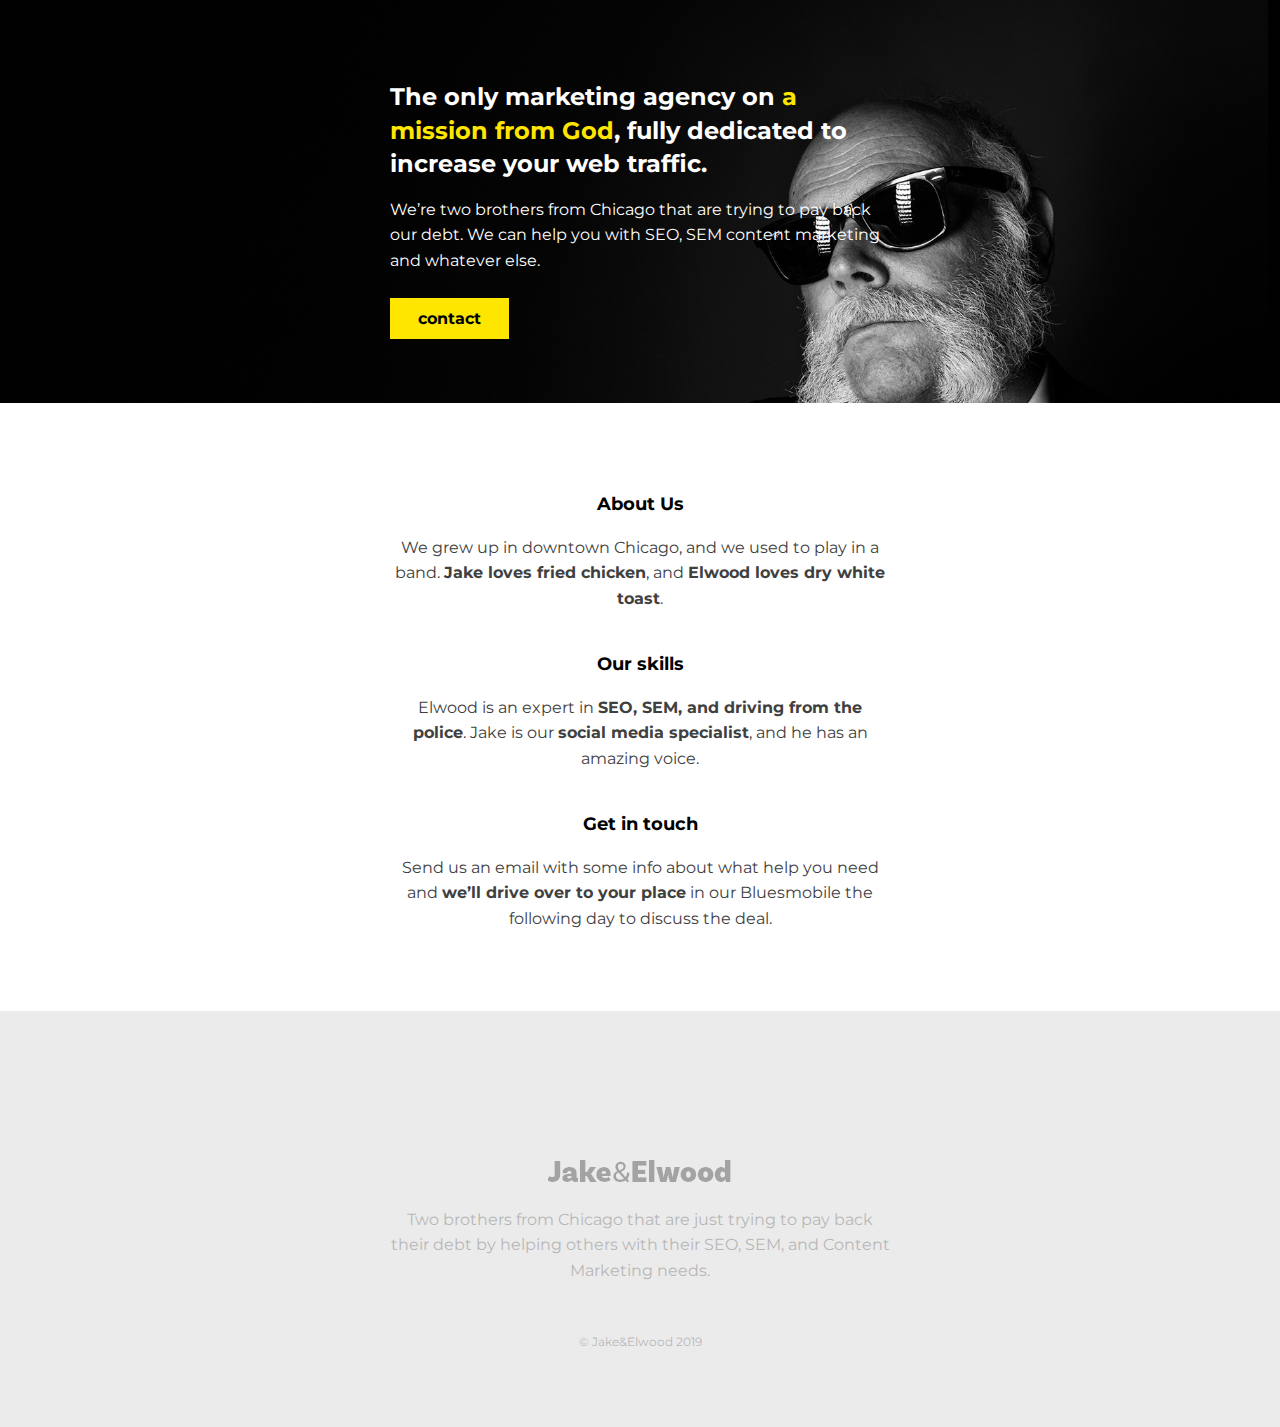
==== index.html @ 21589142 "home page mobile done" ====
<!DOCTYPE html>
<html lang="en">
  <head>
    <meta charset="UTF-8" />
    <meta http-equiv="X-UA-Compatible" content="IE=edge" />
    <meta name="viewport" content="width=device-width, initial-scale=1.0" />
    <title>Jake & Elwood</title>
    <link
      href="https://fonts.googleapis.com/css?family=Montserrat:400,700&display=swap"
      rel="stylesheet"
    />
    <link rel="stylesheet" href="./styles.css" />
    <link rel="stylesheet" href="https://cdnjs.cloudflare.com/ajax/libs/font-awesome/6.1.2/css/all.min.css" integrity="sha512-1sCRPdkRXhBV2PBLUdRb4tMg1w2YPf37qatUFeS7zlBy7jJI8Lf4VHwWfZZfpXtYSLy85pkm9GaYVYMfw5BC1A==" crossorigin="anonymous" referrerpolicy="no-referrer" />
  </head>
  <body>
      <!-- <header class="header main-grid">
            <div class="col-3 header-content">
                <a class="logo-link" href="index.html">
                    <img src="img/logo.png" alt="" class="logo">
                </a>
                
                <nav class="nav">
                    <ul class="nav-list">
                        <li class="nav-item"><a href="index.html" class="nav-link">home</a></li>
                        <li class="nav-item"><a href="about.html" class="nav-link">about us</a></li>
                        <li class="nav-item"><a href="contact.html" class="nav-link">contact</a></li>
                    </ul>
                </nav>
            </div>
        </header> -->
        
        <main>
            <section class="hero main-grid">
                <!-- <div class="col-2"> -->
                    <h1 class="hero-title">The only marketing agency on <span class="accent-color">a mission from God</span></a>, fully dedicated to increase your web traffic. </h1>
                    <p class="subtitle">We’re two brothers from Chicago that are trying to pay back our debt. We can help you with SEO, SEM content marketing and whatever else.</p>
                    <a class="btn btn-primary" href="./contact.html">contact</a>
                <!-- </div> -->
            </section>
        
            <section class="info main-grid">
                <div class="col">
                    <h2 class="section-title section-title-center">About Us</h2>
                    <p>We grew up in downtown Chicago, and we used to play in a band. <strong>Jake loves fried chicken</strong>, and <strong>Elwood loves dry white toast</strong>.</p>
                </div>
                <div class="col">
                    <h2 class="section-title section-title-center">Our skills</h2>
                    <p>Elwood is an expert in <strong>SEO, SEM, and driving from the police</strong>. Jake is our <strong>social media specialist</strong>, and he has an amazing voice.</p>
                </div>
                <div class="col">
                    <h2 class="section-title section-title-center">Get in touch</h2>
                    <p>Send us an email with some info about what help you need and <strong>we’ll drive over to your place</strong> in our Bluesmobile the following day to discuss the deal.</p>
                </div>
            </section>
        </main>
        
        
        <footer class="footer main-grid">
            <div class="footer-main">
                <img src="./img/logo.png" alt="" class="footer-logo">
                <p class="footer-text">Two brothers from Chicago that are just trying to pay back their debt by helping others with their SEO, SEM, and Content Marketing needs.</p>
                <p class="footer-fineprint">© Jake&Elwood 2019</p>
            </div>
                <ul class="social-list">
                    <li class="social-item"><a href="#" class="social-link"><i class="fa-brands fa-square-facebook"></i></a></li>
                    <li class="social-item"><a href="#" class="social-link"><i class="fa-brands fa-twitter"></i></a></li>
                    <li class="social-item"><a href="#" class="social-link"><i class="fa-brands fa-instagram"></i></a></li>
                </ul>
        </footer>
  </body>
</html>
---- styles.css ----
* {
  box-sizing: border-box;
}

body {
  margin: 0;
  font-family: "Montserrat", sans-serif;
  font-size: 1rem;
  color: #404040;
  line-height: 1.6;
}

h1,
h2,
strong {
  font-weight: 700;
}

.accent-color {
  color: #ffe600;
}

.hero-title {
  font-size: 1.5rem;
  line-height: 1.4;
  margin-bottom: 0;
}

.section-title {
  font-size: 1.125rem;
  color: #000;
  margin-top: 1.25em;
}

.btn {
  padding: 0.5em 1.75em;
  font-weight: 700;
  margin-top: 0.5em;
  text-decoration: none;
}

.btn-primary {
  background: #ffe600;
  color: #000;
  justify-self: start;
}

/* =====================
    general layout
======================= */

.main-grid {
  display: grid;
  grid-template-columns: minmax(1em, 1fr) minmax(0px, 500px) minmax(1em, 1fr);
}

/* footer */

.footer {
  background: #ebebeb;
  padding: 4em 0;
  text-align: center;
}

.footer-main,
.social-list {
  grid-column: 2 / -2;
}

.footer-logo,
.footer-text,
.footer-fineprint {
  opacity: 0.3;
}

.social-list {
  order: -1;
  list-style: none;
  padding: 0;
  margin: 0 0 2em;
  display: flex;
  justify-content: center;
}
.social-link {
  color: #000;
  font-size: 1.75rem;
  margin: 0 0.5em;
}

.social-link:hover {
  color: #777;
}
.footer-fineprint {
  font-size: 0.75rem;
  margin-top: 4em;
}
/* =====================
    hero area
======================= */

.hero {
  background-image: url(./img/hero-bg.jpg);
  color: #fff;
  padding: 4em 0;
}

/* .col-2 {
  grid-column: 2/3;
} */

.hero > * {
  grid-column: 2/3;
}

/* =====================
    info section
======================= */

.info {
  padding: 4em 0;
  text-align: center;
}

.col {
  grid-column: 2/-2;
}
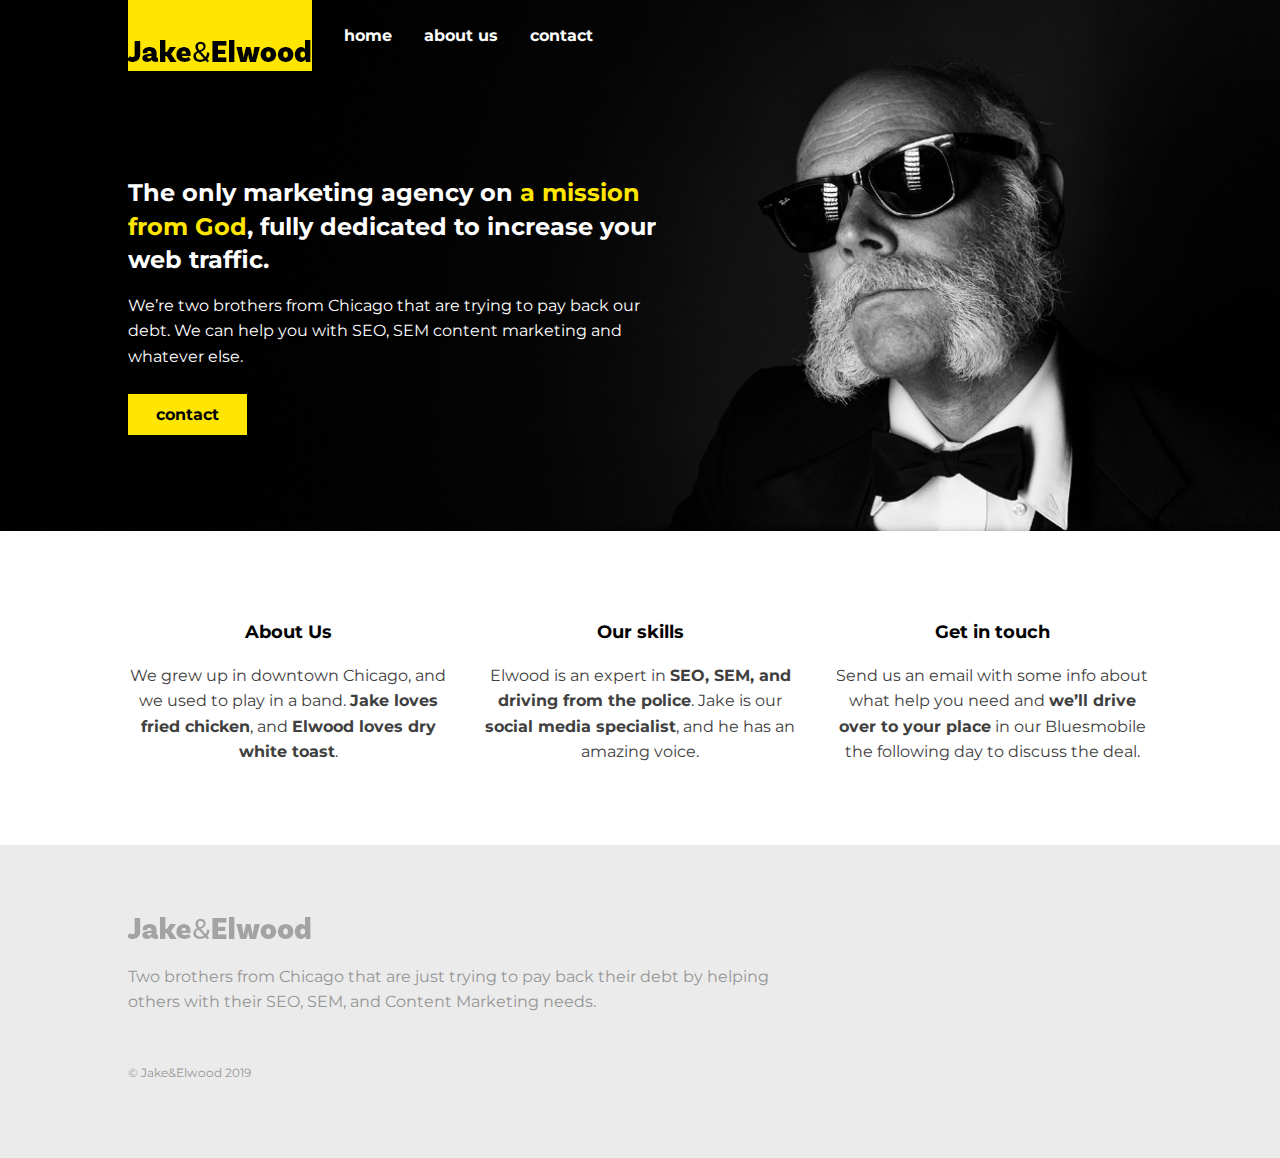
==== commit 3f5be3c0: "home page done" ====
--- a/index.html
+++ b/index.html
@@ -13,13 +13,15 @@
     <link rel="stylesheet" href="https://cdnjs.cloudflare.com/ajax/libs/font-awesome/6.1.2/css/all.min.css" integrity="sha512-1sCRPdkRXhBV2PBLUdRb4tMg1w2YPf37qatUFeS7zlBy7jJI8Lf4VHwWfZZfpXtYSLy85pkm9GaYVYMfw5BC1A==" crossorigin="anonymous" referrerpolicy="no-referrer" />
   </head>
   <body>
-      <!-- <header class="header main-grid">
-            <div class="col-3 header-content">
+      <header class="header header-home main-grid">
+            <div class="header-content">
                 <a class="logo-link" href="index.html">
                     <img src="img/logo.png" alt="" class="logo">
                 </a>
-                
+        
+                <button aria-label="Open navigation" class="open-nav">&#9776;</button>
                 <nav class="nav">
+                    <button aria-label="Close navigation" class="close-nav">&times;</button>
                     <ul class="nav-list">
                         <li class="nav-item"><a href="index.html" class="nav-link">home</a></li>
                         <li class="nav-item"><a href="about.html" class="nav-link">about us</a></li>
@@ -27,7 +29,7 @@
                     </ul>
                 </nav>
             </div>
-        </header> -->
+        </header>
         
         <main>
             <section class="hero main-grid">
@@ -67,5 +69,6 @@
                     <li class="social-item"><a href="#" class="social-link"><i class="fa-brands fa-instagram"></i></a></li>
                 </ul>
         </footer>
+        <script src="./script.js"></script>
   </body>
 </html>
--- a/styles.css
+++ b/styles.css
@@ -10,6 +10,10 @@
   line-height: 1.6;
 }
 
+/* ==================
+    Typography
+===================== */
+
 h1,
 h2,
 strong {
@@ -31,6 +35,8 @@
   color: #000;
   margin-top: 1.25em;
 }
+
+/* buttons */
 
 .btn {
   padding: 0.5em 1.75em;
@@ -45,13 +51,133 @@
   justify-self: start;
 }
 
-/* =====================
+/* ==================
     general layout
-======================= */
+===================== */
 
 .main-grid {
   display: grid;
   grid-template-columns: minmax(1em, 1fr) minmax(0px, 500px) minmax(1em, 1fr);
+  grid-column-gap: 2em;
+}
+
+@media (min-width: 600px) {
+  .main-grid {
+    grid-template-columns: minmax(1em, 1fr) repeat(3, minmax(150px, 320px)) minmax(
+        1em,
+        1fr
+      );
+  }
+}
+
+/* navigation */
+
+.header {
+  background: black;
+}
+
+.header-home {
+  background: transparent;
+  position: absolute;
+  width: 100%;
+}
+
+.header-content {
+  display: flex;
+  grid-column: 2 / -2;
+}
+
+.logo-link {
+  background-color: #ffe600;
+  padding-top: 2em;
+}
+
+.nav {
+  position: fixed;
+  background: #000;
+  width: 100%;
+  top: 0;
+  right: 0;
+  bottom: 0;
+  left: 100%;
+  transform: translateX(0);
+  transition: transform 250ms;
+}
+
+.navigation-open {
+  transform: translateX(-100%);
+}
+
+.nav-list {
+  display: flex;
+  list-style: none;
+  margin: 0;
+  padding: 0;
+  height: 100%;
+  align-items: center;
+  justify-content: space-around;
+  flex-direction: column;
+}
+
+.nav-link {
+  color: #fff;
+  text-decoration: none;
+  font-size: 3rem;
+  font-weight: 700;
+}
+
+.nav-link:hover,
+.nav-link:focus {
+  color: #ffe600;
+}
+
+.close-nav {
+  border: 0;
+  background: 0;
+  color: #ffe600;
+  font-weight: 700;
+  font-size: 3rem;
+  cursor: pointer;
+  padding: 0.5em;
+  position: absolute;
+}
+
+.open-nav {
+  border: 0;
+  background: 0;
+  color: #fff;
+  cursor: pointer;
+  padding: 0.5em;
+  margin-left: auto;
+  font-size: 1.5em;
+}
+
+@media (min-width: 600px) {
+  .open-nav,
+  .close-nav {
+    display: none;
+  }
+
+  .nav {
+    position: initial;
+  }
+
+  .nav-list {
+    flex-direction: row;
+    justify-content: flex-start;
+  }
+
+  .nav-item {
+    margin-left: 2em;
+  }
+
+  .nav-link {
+    font-size: 1rem;
+  }
+
+  .header-home .nav {
+    background: transparent;
+  }
 }
 
 /* footer */
@@ -60,6 +186,10 @@
   background: #ebebeb;
   padding: 4em 0;
   text-align: center;
+
+  grid-template-areas:
+    ". social ."
+    ". main .";
 }
 
 .footer-main,
@@ -67,20 +197,32 @@
   grid-column: 2 / -2;
 }
 
-.footer-logo,
+.footer-logo {
+  opacity: 0.3;
+}
 .footer-text,
 .footer-fineprint {
-  opacity: 0.3;
+  opacity: 0.5;
+}
+
+.footer-main {
+  grid-area: main;
+}
+
+.footer-fineprint {
+  font-size: 0.75rem;
+  margin-top: 4em;
 }
 
 .social-list {
-  order: -1;
+  grid-area: social;
   list-style: none;
   padding: 0;
   margin: 0 0 2em;
   display: flex;
   justify-content: center;
 }
+
 .social-link {
   color: #000;
   font-size: 1.75rem;
@@ -90,31 +232,56 @@
 .social-link:hover {
   color: #777;
 }
-.footer-fineprint {
-  font-size: 0.75rem;
-  margin-top: 4em;
-}
-/* =====================
+
+@media (min-width: 600px) {
+  .footer {
+    grid-template-areas: ". main main social .";
+  }
+
+  .footer-main {
+    text-align: left;
+  }
+
+  .social-list {
+    justify-content: flex-end;
+  }
+}
+
+/* ==================
     hero area
-======================= */
+===================== */
 
 .hero {
-  background-image: url(./img/hero-bg.jpg);
+  background-image: url(img/hero-bg.jpg);
+  background-size: cover;
+  background-position: bottom;
+  padding: 8em 0 4em;
   color: #fff;
-  padding: 4em 0;
-}
-
-/* .col-2 {
-  grid-column: 2/3;
-} */
+}
 
 .hero > * {
-  grid-column: 2/3;
-}
-
-/* =====================
+  grid-column: 2 / -2;
+}
+
+@media (min-width: 400px) {
+  .hero > * {
+    margin-right: 20%;
+  }
+}
+
+@media (min-width: 600px) {
+  .hero {
+    padding: 10em 0 6em;
+  }
+
+  .hero > * {
+    grid-column: 2 / span 2;
+  }
+}
+
+/* ==================
     info section
-======================= */
+===================== */
 
 .info {
   padding: 4em 0;
@@ -122,5 +289,15 @@
 }
 
 .col {
-  grid-column: 2/-2;
-}
+  grid-column: 2 / -2;
+}
+
+@media (min-width: 600px) {
+  .col {
+    grid-column: span 1;
+  }
+
+  .col:first-child {
+    grid-column: 2 / span 1;
+  }
+}
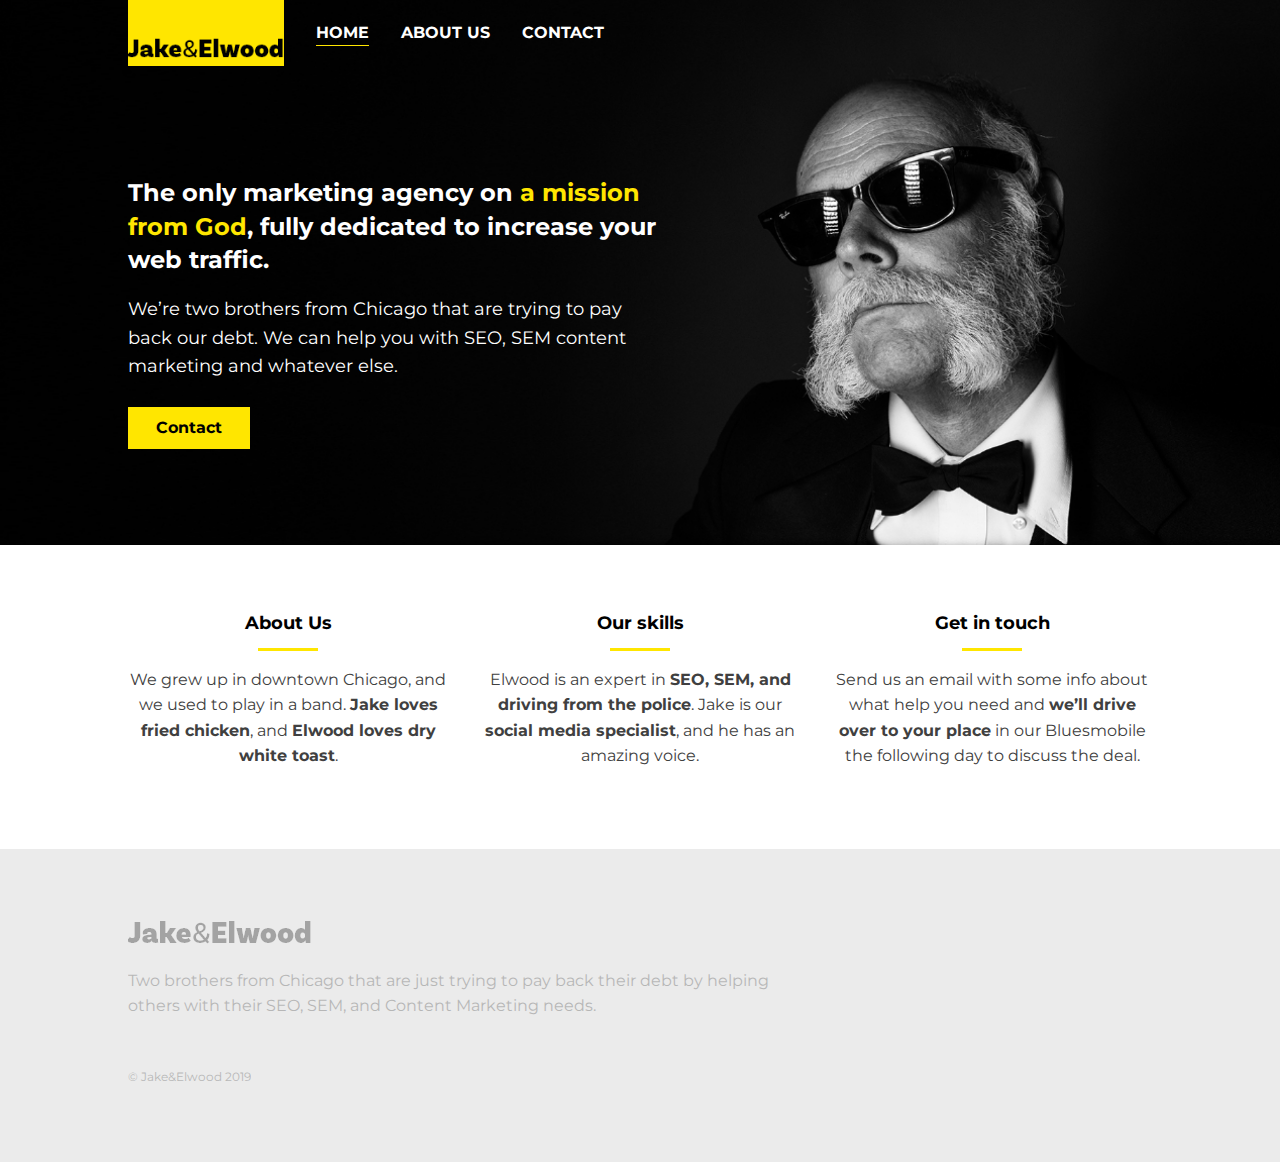
==== commit 4b1f4a86: "contact form done" ====
--- a/index.html
+++ b/index.html
@@ -23,7 +23,7 @@
                 <nav class="nav">
                     <button aria-label="Close navigation" class="close-nav">&times;</button>
                     <ul class="nav-list">
-                        <li class="nav-item"><a href="index.html" class="nav-link">home</a></li>
+                        <li class="nav-item"><a href="index.html" class="nav-link current">home</a></li>
                         <li class="nav-item"><a href="about.html" class="nav-link">about us</a></li>
                         <li class="nav-item"><a href="contact.html" class="nav-link">contact</a></li>
                     </ul>
@@ -35,7 +35,7 @@
             <section class="hero main-grid">
                 <!-- <div class="col-2"> -->
                     <h1 class="hero-title">The only marketing agency on <span class="accent-color">a mission from God</span></a>, fully dedicated to increase your web traffic. </h1>
-                    <p class="subtitle">We’re two brothers from Chicago that are trying to pay back our debt. We can help you with SEO, SEM content marketing and whatever else.</p>
+                    <p class="hero-subtitle">We’re two brothers from Chicago that are trying to pay back our debt. We can help you with SEO, SEM content marketing and whatever else.</p>
                     <a class="btn btn-primary" href="./contact.html">contact</a>
                 <!-- </div> -->
             </section>
--- a/styles.css
+++ b/styles.css
@@ -10,6 +10,10 @@
   line-height: 1.6;
 }
 
+img {
+  max-width: 100%;
+}
+
 /* ==================
     Typography
 ===================== */
@@ -24,16 +28,66 @@
   color: #ffe600;
 }
 
+.page-title,
+.subtitle {
+  grid-column: 2 / -2;
+  color: #000;
+  text-align: center;
+}
+
+.page-title {
+  font-size: 3rem;
+  margin-bottom: 0.5em;
+  justify-self: center;
+}
+
+.page-title::after {
+  content: "";
+  display: block;
+  width: 100%;
+  height: 30px;
+  background: #ffe600;
+  margin-top: -40px;
+  margin-left: 15px;
+}
+
+.subtitle {
+  margin: 0.5em 0 3em;
+  font-size: 1.125rem;
+}
+
 .hero-title {
   font-size: 1.5rem;
   line-height: 1.4;
   margin-bottom: 0;
 }
 
+.hero-subtitle {
+  font-size: 1.125rem;
+}
+
 .section-title {
   font-size: 1.125rem;
   color: #000;
   margin-top: 1.25em;
+}
+
+.section-title::after {
+  content: "";
+  display: block;
+  width: 60px;
+  height: 3px;
+  margin-top: 10px;
+  background: #ffe600;
+}
+
+.section-title-center::after {
+  margin-left: auto;
+  margin-right: auto;
+}
+
+.section-title:first-child {
+  margin-top: 0;
 }
 
 /* buttons */
@@ -43,6 +97,8 @@
   font-weight: 700;
   margin-top: 0.5em;
   text-decoration: none;
+  border: 0;
+  text-transform: capitalize;
 }
 
 .btn-primary {
@@ -51,6 +107,16 @@
   justify-self: start;
 }
 
+.btn-primary:hover,
+.btn-primary:focus {
+  background: #f7dd95;
+}
+
+.btn:hover,
+.btn:focus {
+  cursor: pointer;
+}
+
 /* ==================
     general layout
 ===================== */
@@ -61,7 +127,7 @@
   grid-column-gap: 2em;
 }
 
-@media (min-width: 600px) {
+@media (min-width: 750px) {
   .main-grid {
     grid-template-columns: minmax(1em, 1fr) repeat(3, minmax(150px, 320px)) minmax(
         1em,
@@ -117,13 +183,18 @@
   align-items: center;
   justify-content: space-around;
   flex-direction: column;
-}
-
+  text-transform: uppercase;
+}
+
+.current {
+  border-bottom: 1px solid #ffe600;
+}
 .nav-link {
   color: #fff;
   text-decoration: none;
   font-size: 3rem;
   font-weight: 700;
+  padding-bottom: 0.2em;
 }
 
 .nav-link:hover,
@@ -152,7 +223,7 @@
   font-size: 1.5em;
 }
 
-@media (min-width: 600px) {
+@media (min-width: 750px) {
   .open-nav,
   .close-nav {
     display: none;
@@ -197,12 +268,10 @@
   grid-column: 2 / -2;
 }
 
-.footer-logo {
-  opacity: 0.3;
-}
+.footer-logo,
 .footer-text,
 .footer-fineprint {
-  opacity: 0.5;
+  opacity: 0.3;
 }
 
 .footer-main {
@@ -233,7 +302,7 @@
   color: #777;
 }
 
-@media (min-width: 600px) {
+@media (min-width: 750px) {
   .footer {
     grid-template-areas: ". main main social .";
   }
@@ -269,7 +338,7 @@
   }
 }
 
-@media (min-width: 600px) {
+@media (min-width: 750px) {
   .hero {
     padding: 10em 0 6em;
   }
@@ -292,7 +361,7 @@
   grid-column: 2 / -2;
 }
 
-@media (min-width: 600px) {
+@media (min-width: 750px) {
   .col {
     grid-column: span 1;
   }
@@ -301,3 +370,86 @@
     grid-column: 2 / span 1;
   }
 }
+
+/* ==================
+    template page
+===================== */
+
+.main-template {
+  padding: 4em 0;
+}
+
+.main-template > * {
+  grid-column: 2 / -2;
+}
+
+.main-image {
+  margin-bottom: 1.5em;
+  box-shadow: 5px 5px 0px black, 10px 10px 0 #ffe600;
+}
+
+@media (min-width: 750px) {
+  .main-image,
+  .secondary-text {
+    grid-column: 2;
+  }
+
+  .main-text {
+    grid-column: 3 / span 2;
+    grid-row: span 2;
+  }
+  .secondary-text {
+    order: 1;
+  }
+}
+
+/* Form */
+
+form {
+  display: grid;
+  margin-left: 1em;
+}
+
+label {
+  font-weight: 700;
+}
+
+input,
+textarea {
+  margin-bottom: 0.75em;
+  padding: 0.55em;
+  font-family: inherit;
+}
+
+textarea {
+  resize: none;
+  height: 100px;
+}
+
+form .btn {
+  justify-self: end;
+  /* margin-left: auto; */
+}
+
+@media (min-width: 750px) {
+  form {
+    grid-template-columns: repeat(2, 1fr);
+    grid-auto-flow: dense;
+    grid-column-gap: 1em;
+  }
+
+  .fname {
+    grid-column: 1;
+  }
+
+  .email {
+    grid-column: 2;
+  }
+  .message {
+    grid-column: span 2;
+  }
+
+  form .btn {
+    grid-column: 2;
+  }
+}
